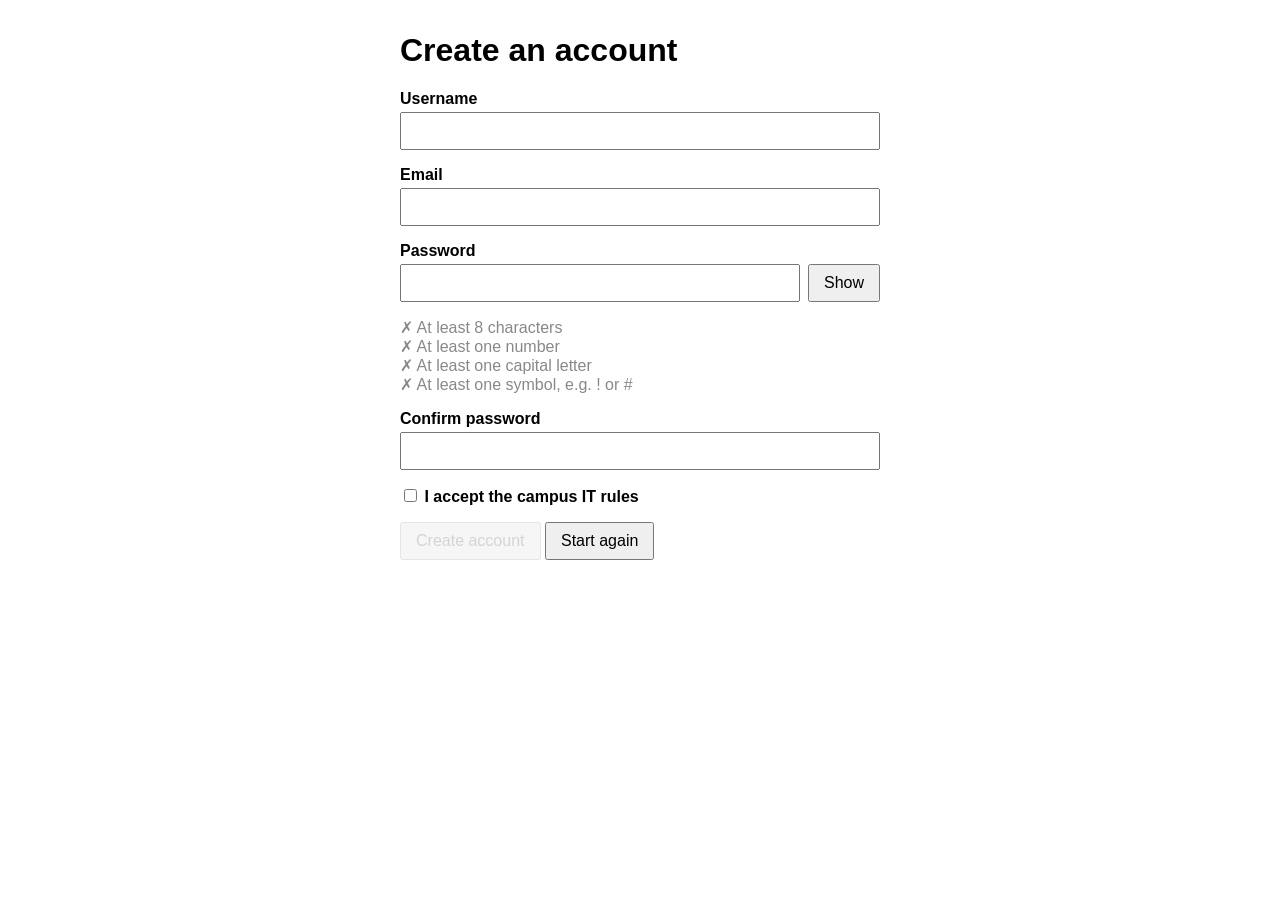
==== signup.html @ b636a4bf "Challenge C: strength word and Start again button" ====
<!DOCTYPE html>
<html lang="en">
<head>
  <meta charset="UTF-8">
  <meta name="viewport" content="width=device-width, initial-scale=1.0">
  <title>Create an account</title>
  <style>
    body { font-family: Arial, sans-serif; max-width: 480px;
            margin: 2rem auto; padding: 0 1rem; }
    .field { margin-bottom: 1rem; }
    label { display: block; font-weight: bold; margin-bottom: 4px; }
    input { width: 100%; box-sizing: border-box; padding: 8px; font-size: 1rem; }
    input[type="checkbox"] { width: auto; }
    .pw-row { display: flex; gap: 8px; }
    button { padding: 8px 14px; font-size: 1rem; }
    button:disabled { opacity: 0.5; cursor: not-allowed; }
    .error-msg { color: #a3173a; font-size: 0.9rem; }
    .invalid { border: 2px solid #a3173a; }
    #pw-rules { list-style: none; padding: 0; color: #888; }
    #pw-rules li::before { content: "✗ "; }
    #pw-rules li.met { color: #2e7d32; }
    #pw-rules li.met::before { content: "✓ "; }
  </style>
  <script src="js/signup.js" defer></script>
</head>
<body>
  <h1>Create an account</h1>
  <form id="signup-form" novalidate>
    <div class="field">
       <label for="username">Username</label>
       <input id="username" type="text" autocomplete="username">
       <span class="error-msg" id="username-error"></span>
    </div>
    <div class="field">
       <label for="email">Email</label>
       <input id="email" type="email" autocomplete="email">
       <span class="error-msg" id="email-error"></span>
    </div>
    <div class="field">
      <label for="password">Password</label>
      <div class="pw-row">
        <input id="password" type="password" autocomplete="new-password">
        <button id="show-btn" type="button">Show</button>
      </div>
      <ul id="pw-rules">
        <li id="rule-length">At least 8 characters</li>
        <li id="rule-number">At least one number</li>
        <li id="rule-upper">At least one capital letter</li>
        <li id="rule-symbol">At least one symbol, e.g. ! or #</li>
      </ul>
      <p id="pw-strength" aria-live="polite"></p>
    </div>
    <div class="field">
      <label for="confirm">Confirm password</label>
      <input id="confirm" type="password" autocomplete="new-password">
      <span class="error-msg" id="confirm-error"></span>
    </div>
    <div class="field">
      <label><input id="terms" type="checkbox"> I accept the campus IT rules</label>
    </div>
    <button id="submit-btn" type="submit" disabled>Create account</button>
    <button id="reset-btn" type="button">Start again</button>
  </form>
  <p id="result" role="status"></p>
</body>
</html>
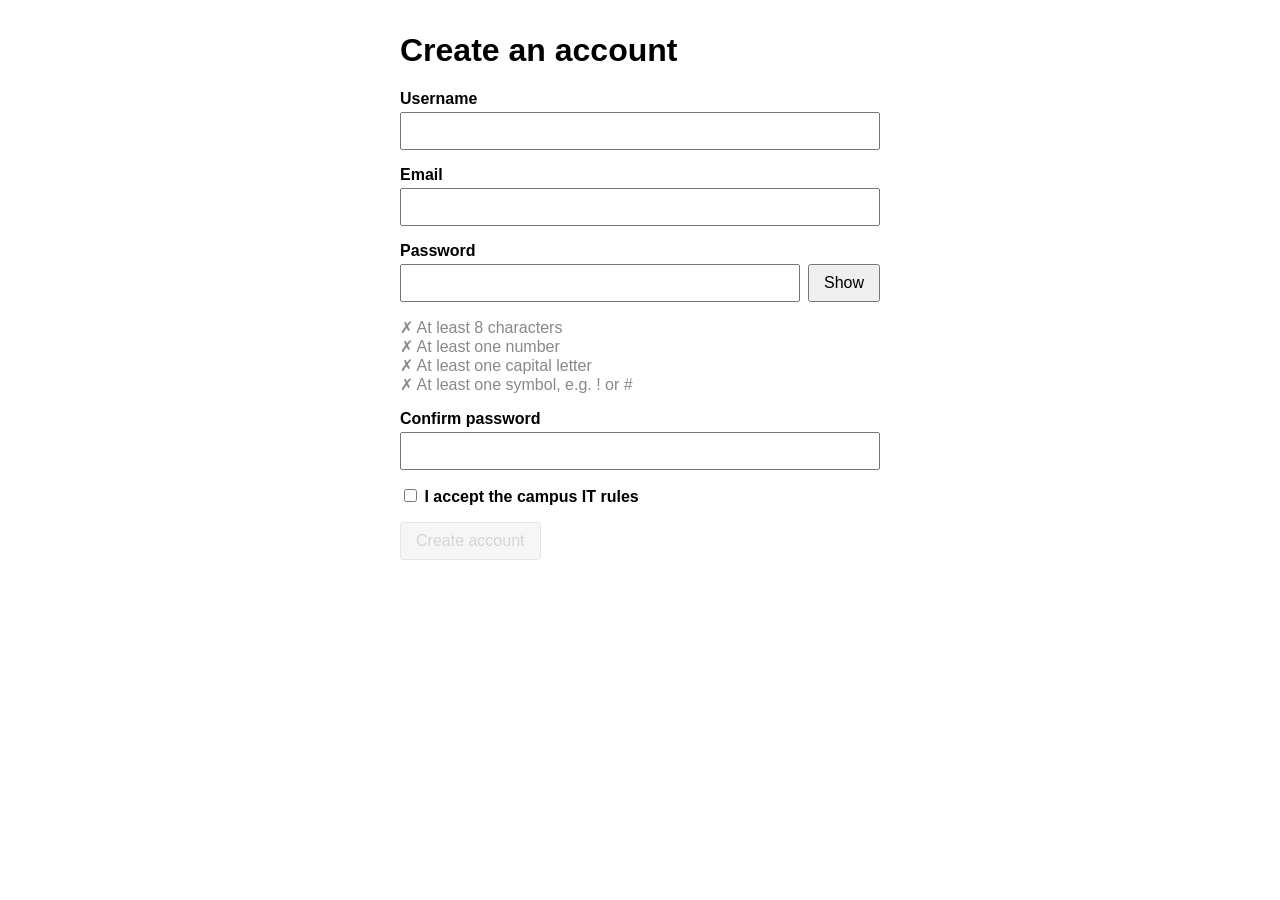
==== commit 9b61e454: "Complete Part C mini project" ====
--- a/signup.html
+++ b/signup.html
@@ -48,7 +48,6 @@
         <li id="rule-upper">At least one capital letter</li>
         <li id="rule-symbol">At least one symbol, e.g. ! or #</li>
       </ul>
-      <p id="pw-strength" aria-live="polite"></p>
     </div>
     <div class="field">
       <label for="confirm">Confirm password</label>
@@ -59,7 +58,6 @@
       <label><input id="terms" type="checkbox"> I accept the campus IT rules</label>
     </div>
     <button id="submit-btn" type="submit" disabled>Create account</button>
-    <button id="reset-btn" type="button">Start again</button>
   </form>
   <p id="result" role="status"></p>
 </body>
